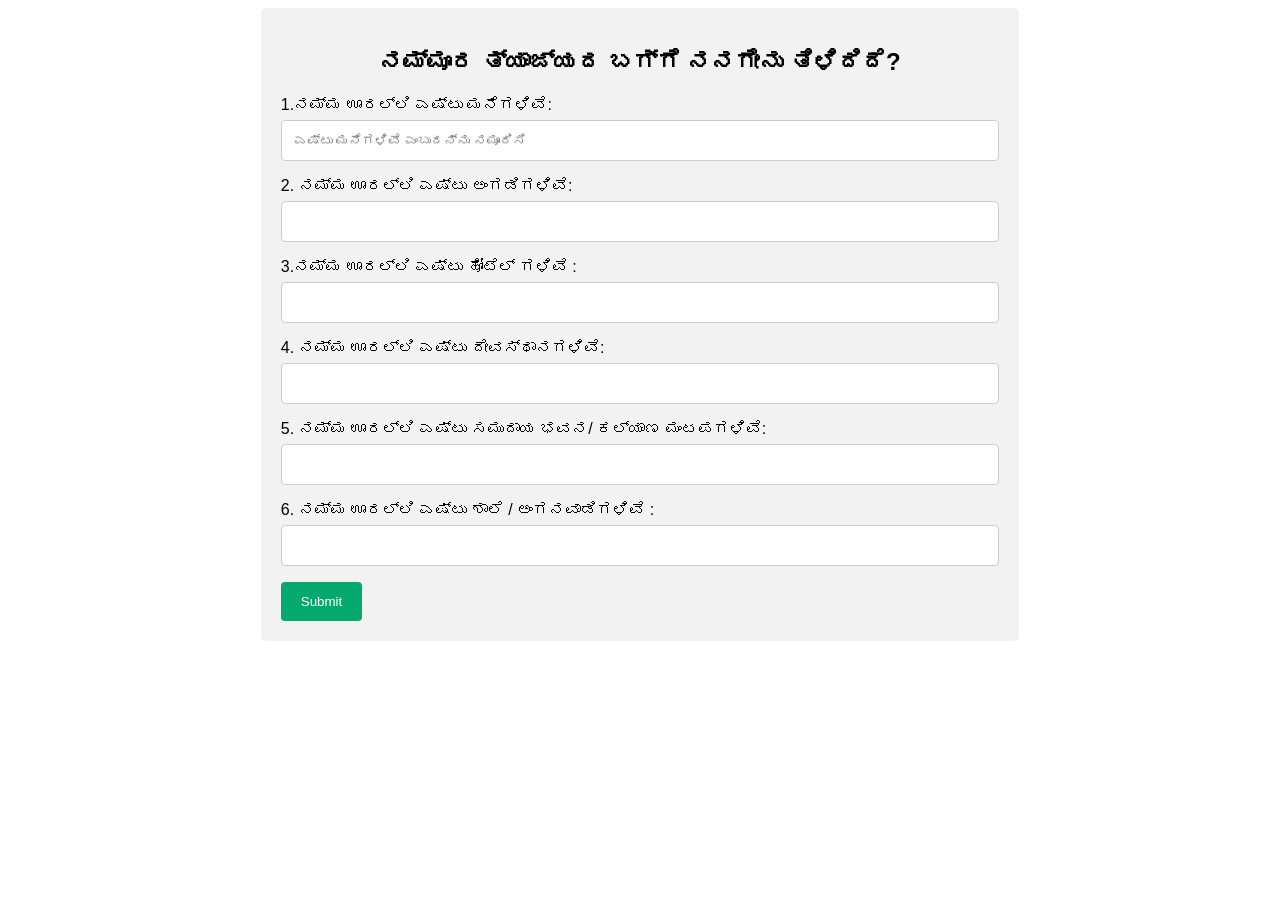
==== index.html @ 6a38c1a9 "commited" ====
<!DOCTYPE html>
<html lang="en">
<head>
    <meta charset="UTF-8">
    <meta http-equiv="X-UA-Compatible" content="IE=edge">
    <meta name="viewport" content="width=device-width, initial-scale=1.0">
    <title>Document</title>
 
    <!--<script src="script.js"></script> -->
    <link rel="stylesheet" href="ex.css">

<!-- calculation -->
<script>
        function validateForm() {
            event.preventDefault();
          var q1 = document.forms["myForm"]["q1"].value;
          var q2 = document.forms["myForm"]["q2"].value;
          var q3 = document.forms["myForm"]["q3"].value;
          var q4 = document.forms["myForm"]["q4"].value;
          var q5 = document.forms["myForm"]["q5"].value;
          var q6 = document.forms["myForm"]["q6"].value;
          if (isNaN(q1))  
          {
            alert("Enter only number");
            return false;
          } 
         if (isNaN(q2)) 
          {
            alert("Enter only number");
            return false;
          } 
          if (isNaN(q3)) 
          {
            alert("Enter only number");
            return false;
          } 
          if (isNaN(q4)) 
          {
            alert("Enter only number");
            return false;
          } 
          if (isNaN(q5)) 
          {
            alert("Enter only number");
            return false;
          } 
          if (isNaN(q6)) 
          {
            alert("Enter only number");
            return false;

          } 
          else
          {
            var total = (q1 * 0.5) + (q2 * 0.5) + (q3 * 0.5) + (q4 * 0.5) + (q5 * 0.5) +(q6 * 0.5);

            document.getElementById("label").innerHTML= "ನಿಮ್ಮ ಗ್ರಾಮದಲ್ಲಿ ತಿಂಗಳಿಗೆ ಸರಾಸರಿಯಾಗಿ ಉತ್ಪಾದನೆಯಾಗುವ ತ್ಯಾಜ್ಯ  " + total  + " KG";
          }

        }
        </script>
</head>
<body>

  <div class="container">
    <center><h2>ನಮ್ಮೂರ ತ್ಯಾಜ್ಯದ ಬಗ್ಗೆ ನನಗೇನು ತಿಳಿದಿದೆ?</h2> </center> 
    <form name="myForm" action="#" onsubmit="validateForm()" method="post">
      <label for="fname">1.ನಮ್ಮ ಊರಲ್ಲಿ ಎಷ್ಟು ಮನೆಗಳಿವೆ:</label>
      <input type="text" id="q1" name="q1" placeholder="ಎಷ್ಟು ಮನೆಗಳಿವೆ ಎಂಬುದನ್ನು ನಮೂದಿಸಿ" required>
  
      <label for="lname"> 2. ನಮ್ಮ ಊರಲ್ಲಿ ಎಷ್ಟು ಅಂಗಡಿಗಳಿವೆ: </label>
      <input type="text" id="q2" name="q2" required >

      <label for="lname"> 3.ನಮ್ಮ ಊರಲ್ಲಿ ಎಷ್ಟು ಹೋಟೆಲ್‌ ಗಳಿವೆ : </label>
      <input type="text" id="q3" name="q3" required>
      <label for="lname"> 4. ನಮ್ಮ ಊರಲ್ಲಿ ಎಷ್ಟು ದೇವಸ್ಥಾನಗಳಿವೆ:</label>
      <input type="text" id="q4"name="q4" required >
  
      <label for="lname">  5. ನಮ್ಮ ಊರಲ್ಲಿ ಎಷ್ಟು ಸಮುದಾಯ ಭವನ/ ಕಲ್ಯಾಣ ಮಂಟಪಗಳಿವೆ: </label>
      <input type="text" id="q5" name="q5" required>
      <label for="lname"> 6. ನಮ್ಮ ಊರಲ್ಲಿ ಎಷ್ಟು ಶಾಲೆ / ಅಂಗನವಾಡಿಗಳಿವೆ :</label>
      <input type="text" id="q6" name="q6" required >
  
      <input type="submit" value="Submit">
    </form>
  </div>
  <div class="lable">
    <label id = "label"></label>
  </div>
  <br>

</form>
</div>
</body>
</html>
---- ex.css ----
body {font-family: Arial, Helvetica, sans-serif;}
* {box-sizing: border-box;}

input[type=text], select, textarea {
  width: 100%;
  padding: 12px;
  border: 1px solid #ccc;
  border-radius: 4px;
  box-sizing: border-box;
  margin-top: 6px;
  margin-bottom: 16px;
  resize: vertical;
}

input[type=submit] {
  background-color: #04AA6D;
  color: white;
  padding: 12px 20px;
  border: none;
  border-radius: 4px;
  cursor: pointer;
}

input[type=submit]:hover {
  background-color: #45a049;
}

.container {
  border-radius: 5px;
  background-color: #f2f2f2;
  padding: 20px;
  margin: auto;
  width: 60%;
}
.button {
    background-color: #2d8ce6;
    border: none;
    color: white;
    padding: 15px 32px;
    text-align: center;
    text-decoration: none;
    display: inline-block;
    font-size: 16px;
    margin: 4px 2px;
    cursor: pointer;
  }
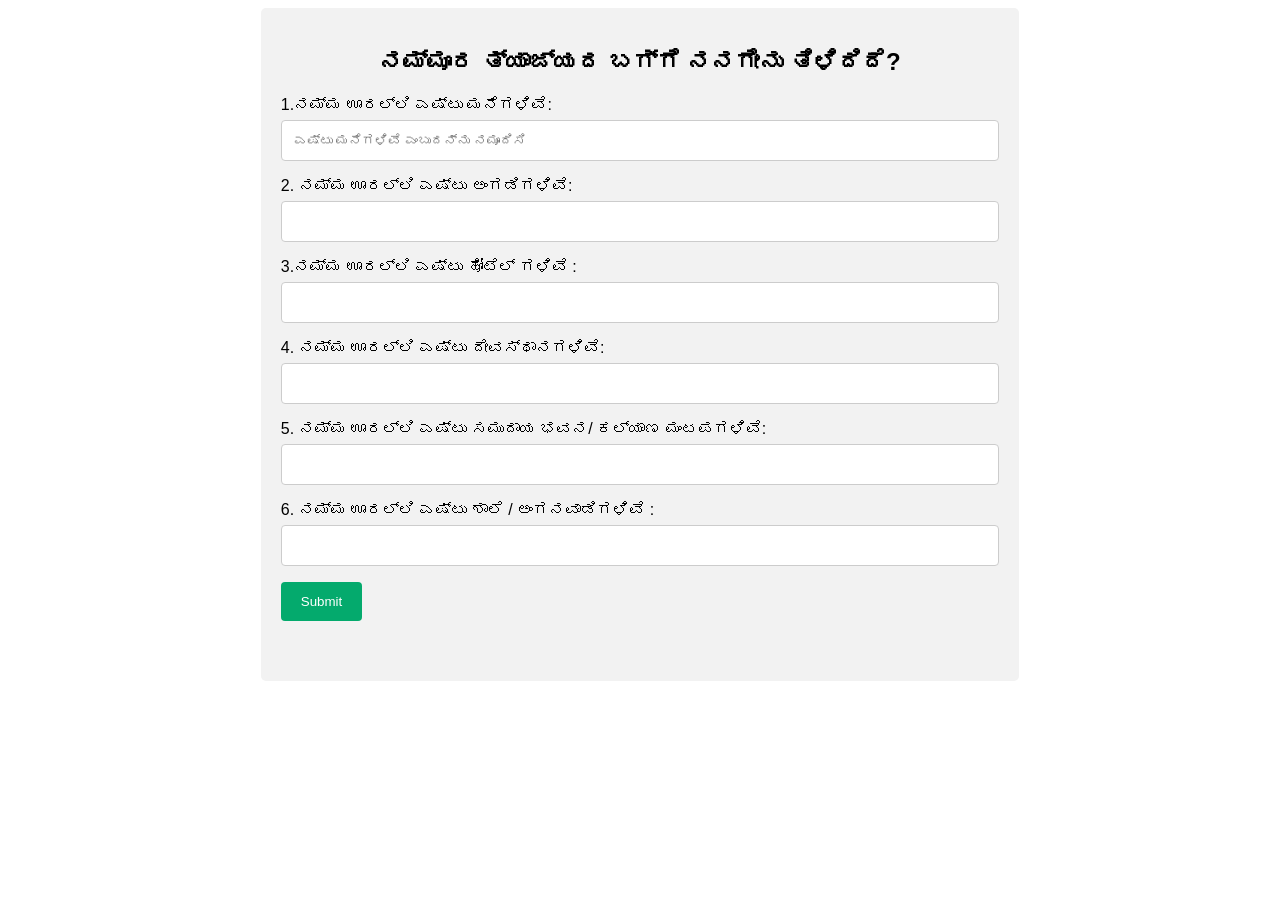
==== commit 54af9f97: "commited" ====
--- a/index.html
+++ b/index.html
@@ -83,13 +83,10 @@
   
       <input type="submit" value="Submit">
     </form>
+    <div class="display">
+    <label id = "label"></label>
+    </div>
   </div>
-  <div class="lable">
-    <label id = "label"></label>
-  </div>
-  <br>
 
-</form>
-</div>
 </body>
 </html>
--- a/ex.css
+++ b/ex.css
@@ -23,6 +23,8 @@
 
 input[type=submit]:hover {
   background-color: #45a049;
+  margin-left: auto;
+  margin-right: auto;
 }
 
 .container {
@@ -32,15 +34,11 @@
   margin: auto;
   width: 60%;
 }
-.button {
-    background-color: #2d8ce6;
-    border: none;
-    color: white;
-    padding: 15px 32px;
-    text-align: center;
-    text-decoration: none;
-    display: inline-block;
-    font-size: 16px;
-    margin: 4px 2px;
-    cursor: pointer;
-  }+.display {
+  padding: 20px;
+  font-weight: bold;
+  font-size: large;
+  margin: auto;
+  width: 80%;
+  color: red;
+}
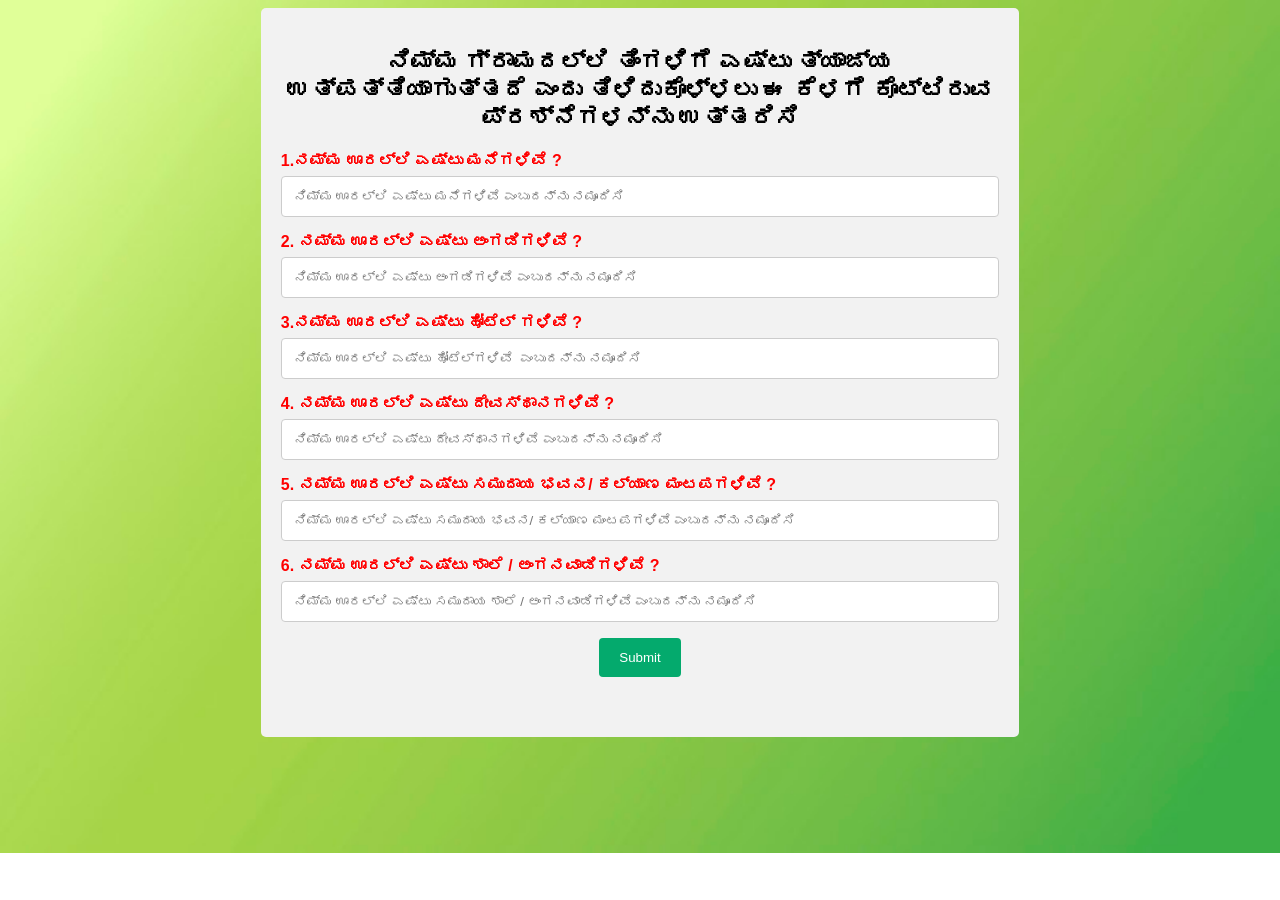
==== commit 06b047a4: "commited" ====
--- a/index.html
+++ b/index.html
@@ -63,25 +63,27 @@
 <body>
 
   <div class="container">
-    <center><h2>ನಮ್ಮೂರ ತ್ಯಾಜ್ಯದ ಬಗ್ಗೆ ನನಗೇನು ತಿಳಿದಿದೆ?</h2> </center> 
+    <center><h2>ನಿಮ್ಮ ಗ್ರಾಮದಲ್ಲಿ ತಿಂಗಳಿಗೆ ಎಷ್ಟು ತ್ಯಾಜ್ಯ ಉತ್ಪತ್ತಿಯಾಗುತ್ತದೆ ಎಂದು ತಿಳಿದುಕೊಳ್ಳಲು ಈ ಕೆಳಗೆ ಕೊಟ್ಟಿರುವ ಪ್ರಶ್ನೆಗಳನ್ನು ಉತ್ತರಿಸಿ </h2> </center> 
     <form name="myForm" action="#" onsubmit="validateForm()" method="post">
-      <label for="fname">1.ನಮ್ಮ ಊರಲ್ಲಿ ಎಷ್ಟು ಮನೆಗಳಿವೆ:</label>
-      <input type="text" id="q1" name="q1" placeholder="ಎಷ್ಟು ಮನೆಗಳಿವೆ ಎಂಬುದನ್ನು ನಮೂದಿಸಿ" required>
+      <label for="fname">1.ನಮ್ಮ ಊರಲ್ಲಿ ಎಷ್ಟು ಮನೆಗಳಿವೆ ?</label>
+      <input type="text" id="q1" name="q1" placeholder="ನಿಮ್ಮ ಊರಲ್ಲಿ ಎಷ್ಟು ಮನೆಗಳಿವೆ ಎಂಬುದನ್ನು ನಮೂದಿಸಿ" required>
   
-      <label for="lname"> 2. ನಮ್ಮ ಊರಲ್ಲಿ ಎಷ್ಟು ಅಂಗಡಿಗಳಿವೆ: </label>
-      <input type="text" id="q2" name="q2" required >
+      <label for="lname"> 2. ನಮ್ಮ ಊರಲ್ಲಿ ಎಷ್ಟು ಅಂಗಡಿಗಳಿವೆ ?</label>
+      <input type="text" id="q2" name="q2" placeholder="ನಿಮ್ಮ ಊರಲ್ಲಿ ಎಷ್ಟು ಅಂಗಡಿಗಳಿವೆ ಎಂಬುದನ್ನು ನಮೂದಿಸಿ" required >
 
-      <label for="lname"> 3.ನಮ್ಮ ಊರಲ್ಲಿ ಎಷ್ಟು ಹೋಟೆಲ್‌ ಗಳಿವೆ : </label>
-      <input type="text" id="q3" name="q3" required>
-      <label for="lname"> 4. ನಮ್ಮ ಊರಲ್ಲಿ ಎಷ್ಟು ದೇವಸ್ಥಾನಗಳಿವೆ:</label>
-      <input type="text" id="q4"name="q4" required >
+      <label for="lname"> 3.ನಮ್ಮ ಊರಲ್ಲಿ ಎಷ್ಟು ಹೋಟೆಲ್‌ ಗಳಿವೆ ?</label>
+      <input type="text" id="q3" name="q3"placeholder="ನಿಮ್ಮ ಊರಲ್ಲಿ ಎಷ್ಟು ಹೋಟೆಲ್‌ಗಳಿವೆ  ಎಂಬುದನ್ನು ನಮೂದಿಸಿ" required>
+      <label for="lname"> 4. ನಮ್ಮ ಊರಲ್ಲಿ ಎಷ್ಟು ದೇವಸ್ಥಾನಗಳಿವೆ ?</label>
+      <input type="text" id="q4"name="q4" placeholder="ನಿಮ್ಮ ಊರಲ್ಲಿ ಎಷ್ಟು ದೇವಸ್ಥಾನಗಳಿವೆ ಎಂಬುದನ್ನು ನಮೂದಿಸಿ" required >
   
-      <label for="lname">  5. ನಮ್ಮ ಊರಲ್ಲಿ ಎಷ್ಟು ಸಮುದಾಯ ಭವನ/ ಕಲ್ಯಾಣ ಮಂಟಪಗಳಿವೆ: </label>
-      <input type="text" id="q5" name="q5" required>
-      <label for="lname"> 6. ನಮ್ಮ ಊರಲ್ಲಿ ಎಷ್ಟು ಶಾಲೆ / ಅಂಗನವಾಡಿಗಳಿವೆ :</label>
-      <input type="text" id="q6" name="q6" required >
-  
-      <input type="submit" value="Submit">
+      <label for="lname">  5. ನಮ್ಮ ಊರಲ್ಲಿ ಎಷ್ಟು ಸಮುದಾಯ ಭವನ/ ಕಲ್ಯಾಣ ಮಂಟಪಗಳಿವೆ ?</label>
+      <input type="text" id="q5" name="q5" placeholder="ನಿಮ್ಮ ಊರಲ್ಲಿ ಎಷ್ಟು ಸಮುದಾಯ ಭವನ/ ಕಲ್ಯಾಣ ಮಂಟಪಗಳಿವೆ ಎಂಬುದನ್ನು ನಮೂದಿಸಿ"  required>
+      <label for="lname"> 6. ನಮ್ಮ ಊರಲ್ಲಿ ಎಷ್ಟು ಶಾಲೆ / ಅಂಗನವಾಡಿಗಳಿವೆ ?</label>
+      <input type="text" id="q6" name="q6" placeholder="ನಿಮ್ಮ ಊರಲ್ಲಿ ಎಷ್ಟು ಸಮುದಾಯ ಶಾಲೆ / ಅಂಗನವಾಡಿಗಳಿವೆ ಎಂಬುದನ್ನು ನಮೂದಿಸಿ" required >
+  <div class="center_item">
+    <input type="submit" value="Submit">
+  </div>
+      
     </form>
     <div class="display">
     <label id = "label"></label>
--- a/ex.css
+++ b/ex.css
@@ -1,4 +1,9 @@
-body {font-family: Arial, Helvetica, sans-serif;}
+body {font-family: Arial, Helvetica, sans-serif;
+
+background-image: url("./images/bb.jpg");
+background-size: cover;
+background-repeat: no-repeat;
+}
 * {box-sizing: border-box;}
 
 input[type=text], select, textarea {
@@ -41,4 +46,16 @@
   margin: auto;
   width: 80%;
   color: red;
+}
+
+.center_item{
+  display: flex;
+justify-content: center;
+align-items: center;
+}
+label { 
+  color: red; 
+font-weight: bold;
+font-size: medium;
+
 }
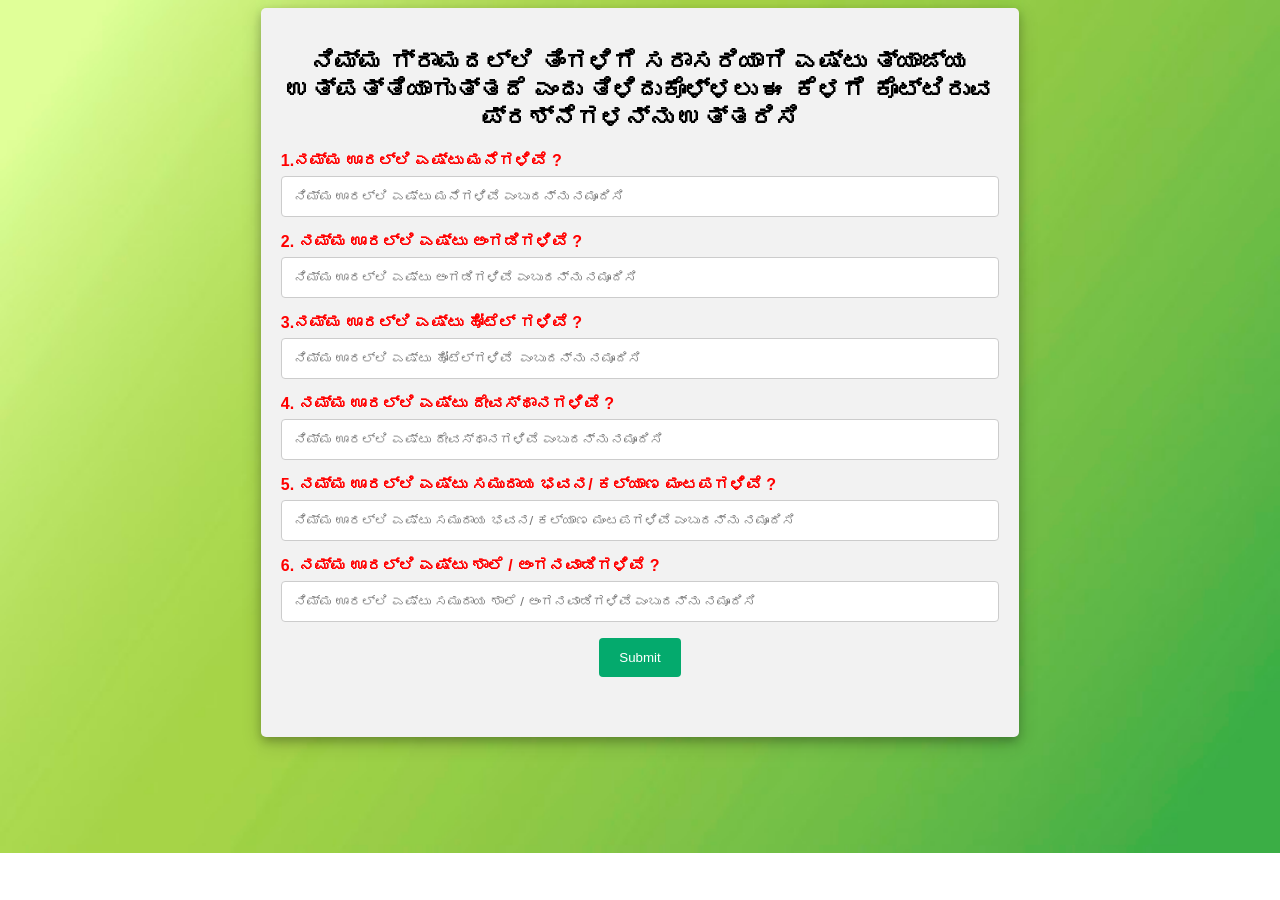
==== commit 32a417ae: "commited" ====
--- a/index.html
+++ b/index.html
@@ -63,7 +63,7 @@
 <body>
 
   <div class="container">
-    <center><h2>ನಿಮ್ಮ ಗ್ರಾಮದಲ್ಲಿ ತಿಂಗಳಿಗೆ ಎಷ್ಟು ತ್ಯಾಜ್ಯ ಉತ್ಪತ್ತಿಯಾಗುತ್ತದೆ ಎಂದು ತಿಳಿದುಕೊಳ್ಳಲು ಈ ಕೆಳಗೆ ಕೊಟ್ಟಿರುವ ಪ್ರಶ್ನೆಗಳನ್ನು ಉತ್ತರಿಸಿ </h2> </center> 
+    <center><h2>ನಿಮ್ಮ ಗ್ರಾಮದಲ್ಲಿ ತಿಂಗಳಿಗೆ ಸರಾಸರಿಯಾಗಿ ಎಷ್ಟು ತ್ಯಾಜ್ಯ ಉತ್ಪತ್ತಿಯಾಗುತ್ತದೆ ಎಂದು ತಿಳಿದುಕೊಳ್ಳಲು ಈ ಕೆಳಗೆ ಕೊಟ್ಟಿರುವ ಪ್ರಶ್ನೆಗಳನ್ನು ಉತ್ತರಿಸಿ </h2> </center> 
     <form name="myForm" action="#" onsubmit="validateForm()" method="post">
       <label for="fname">1.ನಮ್ಮ ಊರಲ್ಲಿ ಎಷ್ಟು ಮನೆಗಳಿವೆ ?</label>
       <input type="text" id="q1" name="q1" placeholder="ನಿಮ್ಮ ಊರಲ್ಲಿ ಎಷ್ಟು ಮನೆಗಳಿವೆ ಎಂಬುದನ್ನು ನಮೂದಿಸಿ" required>
--- a/ex.css
+++ b/ex.css
@@ -38,6 +38,7 @@
   padding: 20px;
   margin: auto;
   width: 60%;
+  box-shadow: 0 4px 8px 0 rgba(0, 0, 0, 0.2), 0 6px 20px 0 rgba(0, 0, 0, 0.19);
 }
 .display {
   padding: 20px;
@@ -52,6 +53,7 @@
   display: flex;
 justify-content: center;
 align-items: center;
+
 }
 label { 
   color: red; 
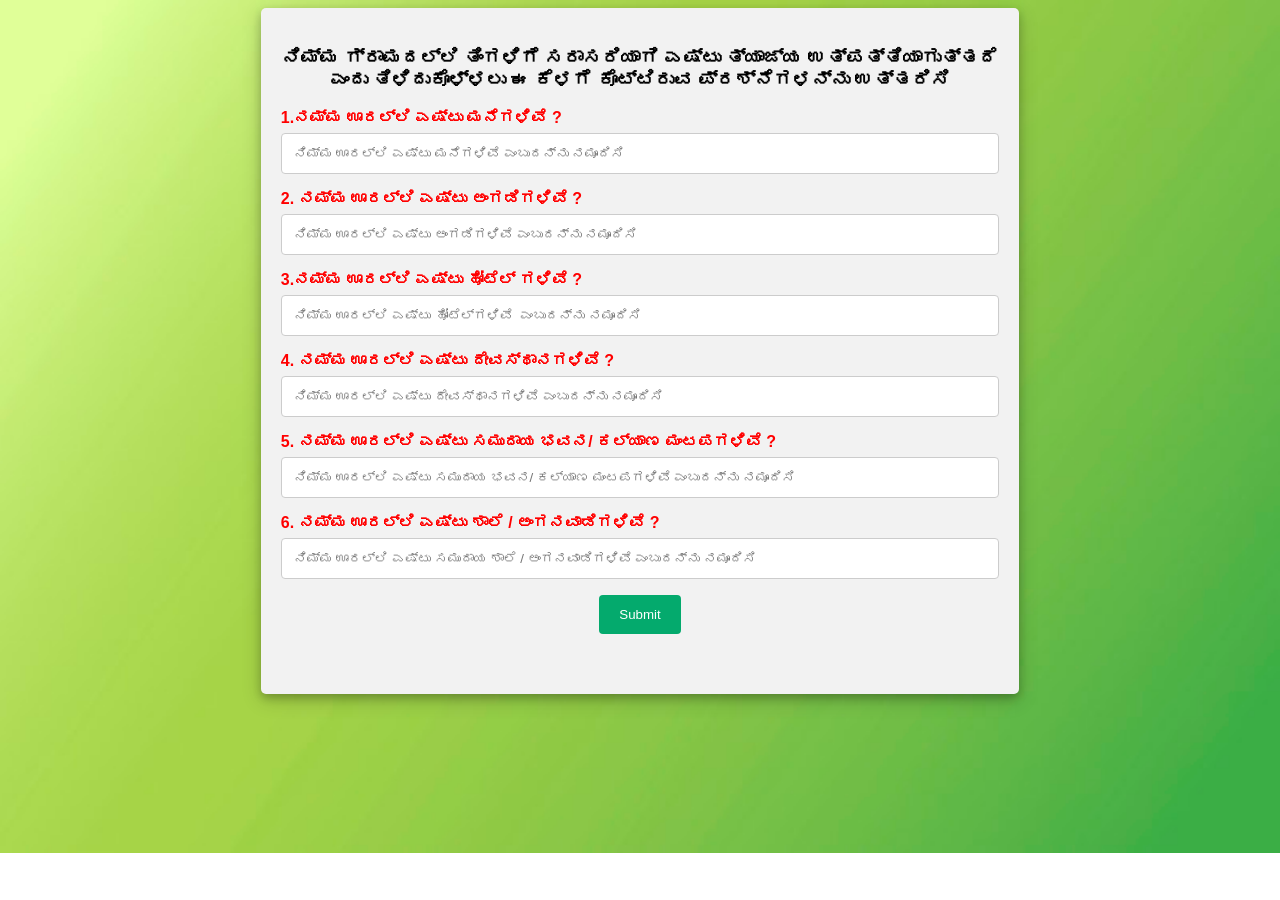
==== commit 114e6599: "commited" ====
--- a/index.html
+++ b/index.html
@@ -63,7 +63,7 @@
 <body>
 
   <div class="container">
-    <center><h2>ನಿಮ್ಮ ಗ್ರಾಮದಲ್ಲಿ ತಿಂಗಳಿಗೆ ಸರಾಸರಿಯಾಗಿ ಎಷ್ಟು ತ್ಯಾಜ್ಯ ಉತ್ಪತ್ತಿಯಾಗುತ್ತದೆ ಎಂದು ತಿಳಿದುಕೊಳ್ಳಲು ಈ ಕೆಳಗೆ ಕೊಟ್ಟಿರುವ ಪ್ರಶ್ನೆಗಳನ್ನು ಉತ್ತರಿಸಿ </h2> </center> 
+    <center><h3>ನಿಮ್ಮ ಗ್ರಾಮದಲ್ಲಿ ತಿಂಗಳಿಗೆ ಸರಾಸರಿಯಾಗಿ ಎಷ್ಟು ತ್ಯಾಜ್ಯ ಉತ್ಪತ್ತಿಯಾಗುತ್ತದೆ ಎಂದು ತಿಳಿದುಕೊಳ್ಳಲು ಈ ಕೆಳಗೆ ಕೊಟ್ಟಿರುವ ಪ್ರಶ್ನೆಗಳನ್ನು ಉತ್ತರಿಸಿ </h3> </center> 
     <form name="myForm" action="#" onsubmit="validateForm()" method="post">
       <label for="fname">1.ನಮ್ಮ ಊರಲ್ಲಿ ಎಷ್ಟು ಮನೆಗಳಿವೆ ?</label>
       <input type="text" id="q1" name="q1" placeholder="ನಿಮ್ಮ ಊರಲ್ಲಿ ಎಷ್ಟು ಮನೆಗಳಿವೆ ಎಂಬುದನ್ನು ನಮೂದಿಸಿ" required>
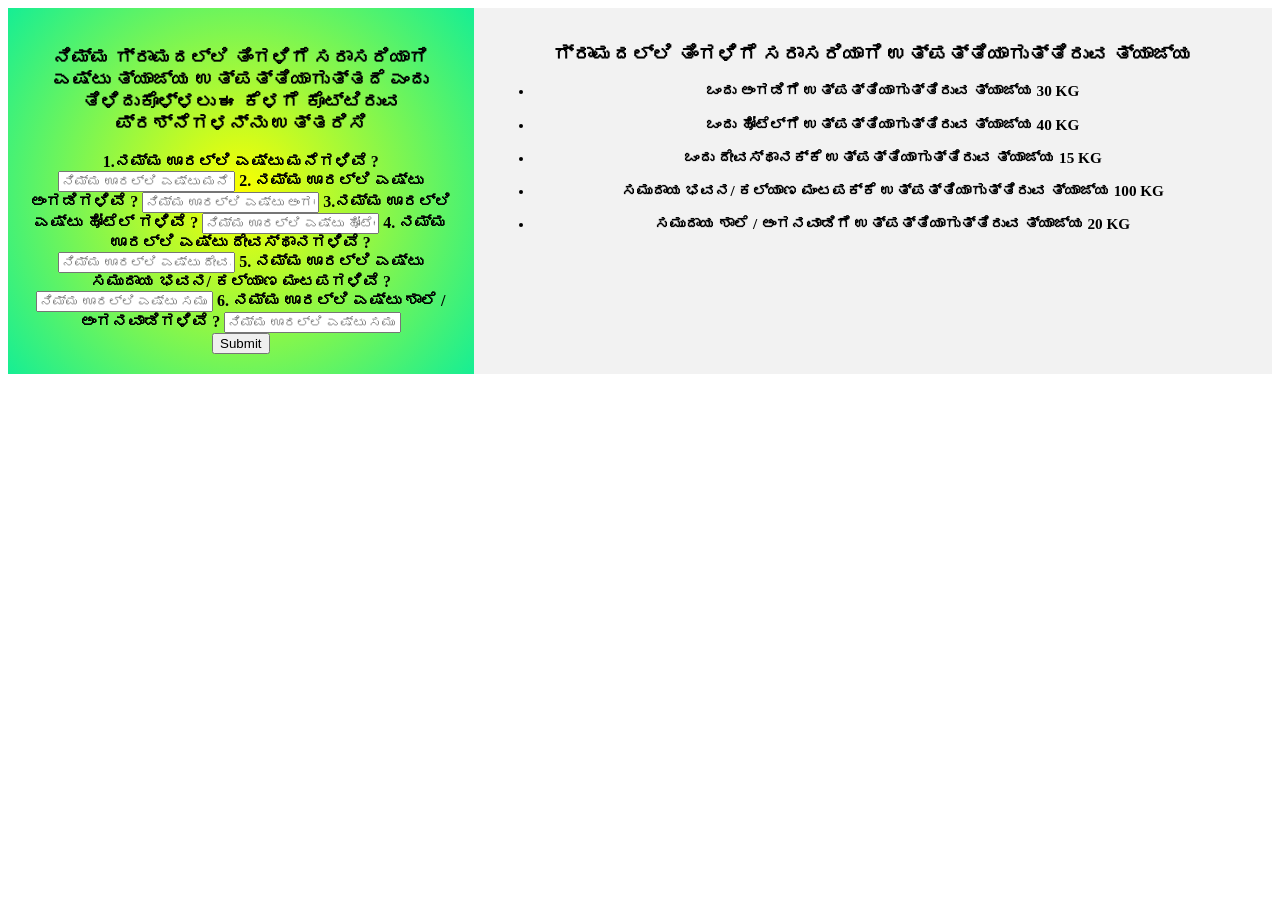
==== commit 0d8e07ca: "comited" ====
--- a/index.html
+++ b/index.html
@@ -1,94 +1,138 @@
 <!DOCTYPE html>
-<html lang="en">
+<html>
+    <link rel="stylesheet" href="grid1.css">
+    <!-- calculation -->
+<script>
+    function validateForm() {
+        event.preventDefault();
+      var q1 = document.forms["myForm"]["q1"].value;
+      var q2 = document.forms["myForm"]["q2"].value;
+      var q3 = document.forms["myForm"]["q3"].value;
+      var q4 = document.forms["myForm"]["q4"].value;
+      var q5 = document.forms["myForm"]["q5"].value;
+      var q6 = document.forms["myForm"]["q6"].value;
+      if (isNaN(q1))  
+      {
+        alert("Enter only number");
+        return false;
+      } 
+     if (isNaN(q2)) 
+      {
+        alert("Enter only number");
+        return false;
+      } 
+      if (isNaN(q3)) 
+      {
+        alert("Enter only number");
+        return false;
+      } 
+      if (isNaN(q4)) 
+      {
+        alert("Enter only number");
+        return false;
+      } 
+      if (isNaN(q5)) 
+      {
+        alert("Enter only number");
+        return false;
+      } 
+      if (isNaN(q6)) 
+      {
+        alert("Enter only number");
+        return false;
+
+      } 
+      else
+      {
+        var total = (q1 * 10) + (q2 * 30) + (q3 * 40) + (q4 * 15) + (q5 * 100) +(q6 * 20);
+
+        document.getElementById("label").innerHTML= "ನಿಮ್ಮ ಗ್ರಾಮದಲ್ಲಿ ತಿಂಗಳಿಗೆ ಅಂದಾಜು ಉತ್ಪಾದನೆಯಾಗುವ ತ್ಯಾಜ್ಯ  " + total  + " KG";
+      }
+
+    }
+    </script>
 <head>
-    <meta charset="UTF-8">
-    <meta http-equiv="X-UA-Compatible" content="IE=edge">
-    <meta name="viewport" content="width=device-width, initial-scale=1.0">
-    <title>Document</title>
- 
-    <!--<script src="script.js"></script> -->
-    <link rel="stylesheet" href="ex.css">
+  <style>
+    .container {
+      display: flex;
+     
+    }
+    
+    .column1 {
+      flex: 1;
+      background: radial-gradient(circle, #fbff00, #16ee94);
+      padding: 20px;
+      text-align: center;
+      width: 30%;
+      justify-content: center;
+      align-items: center;
+      font-weight: bold;
+   
+    }
+    .column2 {
+     
+      background-color: #f2f2f2;
+      padding: 20px;
+      text-align: center;
+      width: 60%;
+      font-size: small;
+    }
 
-<!-- calculation -->
-<script>
-        function validateForm() {
-            event.preventDefault();
-          var q1 = document.forms["myForm"]["q1"].value;
-          var q2 = document.forms["myForm"]["q2"].value;
-          var q3 = document.forms["myForm"]["q3"].value;
-          var q4 = document.forms["myForm"]["q4"].value;
-          var q5 = document.forms["myForm"]["q5"].value;
-          var q6 = document.forms["myForm"]["q6"].value;
-          if (isNaN(q1))  
-          {
-            alert("Enter only number");
-            return false;
-          } 
-         if (isNaN(q2)) 
-          {
-            alert("Enter only number");
-            return false;
-          } 
-          if (isNaN(q3)) 
-          {
-            alert("Enter only number");
-            return false;
-          } 
-          if (isNaN(q4)) 
-          {
-            alert("Enter only number");
-            return false;
-          } 
-          if (isNaN(q5)) 
-          {
-            alert("Enter only number");
-            return false;
-          } 
-          if (isNaN(q6)) 
-          {
-            alert("Enter only number");
-            return false;
-
-          } 
-          else
-          {
-            var total = (q1 * 0.5) + (q2 * 0.5) + (q3 * 0.5) + (q4 * 0.5) + (q5 * 0.5) +(q6 * 0.5);
-
-            document.getElementById("label").innerHTML= "ನಿಮ್ಮ ಗ್ರಾಮದಲ್ಲಿ ತಿಂಗಳಿಗೆ ಸರಾಸರಿಯಾಗಿ ಉತ್ಪಾದನೆಯಾಗುವ ತ್ಯಾಜ್ಯ  " + total  + " KG";
-          }
-
-        }
-        </script>
+  </style>
 </head>
 <body>
+  <div class="container">
+    <div class="column1">
+        <center><h3>ನಿಮ್ಮ ಗ್ರಾಮದಲ್ಲಿ ತಿಂಗಳಿಗೆ ಸರಾಸರಿಯಾಗಿ ಎಷ್ಟು ತ್ಯಾಜ್ಯ ಉತ್ಪತ್ತಿಯಾಗುತ್ತದೆ ಎಂದು ತಿಳಿದುಕೊಳ್ಳಲು ಈ ಕೆಳಗೆ ಕೊಟ್ಟಿರುವ ಪ್ರಶ್ನೆಗಳನ್ನು ಉತ್ತರಿಸಿ </h3> </center> 
+        <form name="myForm" action="#" onsubmit="validateForm()" method="post">
+          <label for="fname">1.ನಮ್ಮ ಊರಲ್ಲಿ ಎಷ್ಟು ಮನೆಗಳಿವೆ ?</label>
+          <input type="text" id="q1" name="q1" placeholder="ನಿಮ್ಮ ಊರಲ್ಲಿ ಎಷ್ಟು ಮನೆಗಳಿವೆ ಎಂಬುದನ್ನು ನಮೂದಿಸಿ" required>
+      
+          <label for="lname"> 2. ನಮ್ಮ ಊರಲ್ಲಿ ಎಷ್ಟು ಅಂಗಡಿಗಳಿವೆ ?</label>
+          <input type="text" id="q2" name="q2" placeholder="ನಿಮ್ಮ ಊರಲ್ಲಿ ಎಷ್ಟು ಅಂಗಡಿಗಳಿವೆ ಎಂಬುದನ್ನು ನಮೂದಿಸಿ" required >
+    
+          <label for="lname"> 3.ನಮ್ಮ ಊರಲ್ಲಿ ಎಷ್ಟು ಹೋಟೆಲ್‌ ಗಳಿವೆ ?</label>
+          <input type="text" id="q3" name="q3"placeholder="ನಿಮ್ಮ ಊರಲ್ಲಿ ಎಷ್ಟು ಹೋಟೆಲ್‌ಗಳಿವೆ  ಎಂಬುದನ್ನು ನಮೂದಿಸಿ" required>
+          <label for="lname"> 4. ನಮ್ಮ ಊರಲ್ಲಿ ಎಷ್ಟು ದೇವಸ್ಥಾನಗಳಿವೆ ?</label>
+          <input type="text" id="q4"name="q4" placeholder="ನಿಮ್ಮ ಊರಲ್ಲಿ ಎಷ್ಟು ದೇವಸ್ಥಾನಗಳಿವೆ ಎಂಬುದನ್ನು ನಮೂದಿಸಿ" required >
+      
+          <label for="lname">  5. ನಮ್ಮ ಊರಲ್ಲಿ ಎಷ್ಟು ಸಮುದಾಯ ಭವನ/ ಕಲ್ಯಾಣ ಮಂಟಪಗಳಿವೆ ?</label>
+          <input type="text" id="q5" name="q5" placeholder="ನಿಮ್ಮ ಊರಲ್ಲಿ ಎಷ್ಟು ಸಮುದಾಯ ಭವನ/ ಕಲ್ಯಾಣ ಮಂಟಪಗಳಿವೆ ಎಂಬುದನ್ನು ನಮೂದಿಸಿ"  required>
+          <label for="lname"> 6. ನಮ್ಮ ಊರಲ್ಲಿ ಎಷ್ಟು ಶಾಲೆ / ಅಂಗನವಾಡಿಗಳಿವೆ ?</label>
+          <input type="text" id="q6" name="q6" placeholder="ನಿಮ್ಮ ಊರಲ್ಲಿ ಎಷ್ಟು ಸಮುದಾಯ ಶಾಲೆ / ಅಂಗನವಾಡಿಗಳಿವೆ ಎಂಬುದನ್ನು ನಮೂದಿಸಿ" required >
+      <div class="center_item">
+        <input type="submit" value="Submit">
+      </div>
+          
+        </form>
+        <div class="display">
+        <label id = "label"></label>
+        </div>
+    </div>
+    <div class="column2">
+        <center><h2>ಗ್ರಾಮದಲ್ಲಿ ತಿಂಗಳಿಗೆ ಸರಾಸರಿಯಾಗಿ ಉತ್ಪತ್ತಿಯಾಗುತ್ತಿರುವ ತ್ಯಾಜ್ಯ </h2> </center> 
+        <ul>
+           
+          <li>
+            <h3>ಒಂದು ಅಂಗಡಿಗೆ ಉತ್ಪತ್ತಿಯಾಗುತ್ತಿರುವ ತ್ಯಾಜ್ಯ 30 KG </h3>
+          </li>  
+          <li>
+            <h3>ಒಂದು ಹೋಟೆಲ್‌ಗೆ ಉತ್ಪತ್ತಿಯಾಗುತ್ತಿರುವ ತ್ಯಾಜ್ಯ 40 KG </h3>
+          </li>  
+          <li>
+            <h3>ಒಂದು ದೇವಸ್ಥಾನಕ್ಕೆ ಉತ್ಪತ್ತಿಯಾಗುತ್ತಿರುವ ತ್ಯಾಜ್ಯ 15 KG </h3>
+          </li>  
+          <li>
+            <h3>ಸಮುದಾಯ ಭವನ/ ಕಲ್ಯಾಣ ಮಂಟಪಕ್ಕೆ ಉತ್ಪತ್ತಿಯಾಗುತ್ತಿರುವ ತ್ಯಾಜ್ಯ 100 KG </h3>
+          </li> 
+          <li>
+            <h3>ಸಮುದಾಯ ಶಾಲೆ / ಅಂಗನವಾಡಿಗೆ ಉತ್ಪತ್ತಿಯಾಗುತ್ತಿರುವ ತ್ಯಾಜ್ಯ 20 KG </h3>
+          </li> 
+        
+        </ul>
 
-  <div class="container">
-    <center><h3>ನಿಮ್ಮ ಗ್ರಾಮದಲ್ಲಿ ತಿಂಗಳಿಗೆ ಸರಾಸರಿಯಾಗಿ ಎಷ್ಟು ತ್ಯಾಜ್ಯ ಉತ್ಪತ್ತಿಯಾಗುತ್ತದೆ ಎಂದು ತಿಳಿದುಕೊಳ್ಳಲು ಈ ಕೆಳಗೆ ಕೊಟ್ಟಿರುವ ಪ್ರಶ್ನೆಗಳನ್ನು ಉತ್ತರಿಸಿ </h3> </center> 
-    <form name="myForm" action="#" onsubmit="validateForm()" method="post">
-      <label for="fname">1.ನಮ್ಮ ಊರಲ್ಲಿ ಎಷ್ಟು ಮನೆಗಳಿವೆ ?</label>
-      <input type="text" id="q1" name="q1" placeholder="ನಿಮ್ಮ ಊರಲ್ಲಿ ಎಷ್ಟು ಮನೆಗಳಿವೆ ಎಂಬುದನ್ನು ನಮೂದಿಸಿ" required>
-  
-      <label for="lname"> 2. ನಮ್ಮ ಊರಲ್ಲಿ ಎಷ್ಟು ಅಂಗಡಿಗಳಿವೆ ?</label>
-      <input type="text" id="q2" name="q2" placeholder="ನಿಮ್ಮ ಊರಲ್ಲಿ ಎಷ್ಟು ಅಂಗಡಿಗಳಿವೆ ಎಂಬುದನ್ನು ನಮೂದಿಸಿ" required >
-
-      <label for="lname"> 3.ನಮ್ಮ ಊರಲ್ಲಿ ಎಷ್ಟು ಹೋಟೆಲ್‌ ಗಳಿವೆ ?</label>
-      <input type="text" id="q3" name="q3"placeholder="ನಿಮ್ಮ ಊರಲ್ಲಿ ಎಷ್ಟು ಹೋಟೆಲ್‌ಗಳಿವೆ  ಎಂಬುದನ್ನು ನಮೂದಿಸಿ" required>
-      <label for="lname"> 4. ನಮ್ಮ ಊರಲ್ಲಿ ಎಷ್ಟು ದೇವಸ್ಥಾನಗಳಿವೆ ?</label>
-      <input type="text" id="q4"name="q4" placeholder="ನಿಮ್ಮ ಊರಲ್ಲಿ ಎಷ್ಟು ದೇವಸ್ಥಾನಗಳಿವೆ ಎಂಬುದನ್ನು ನಮೂದಿಸಿ" required >
-  
-      <label for="lname">  5. ನಮ್ಮ ಊರಲ್ಲಿ ಎಷ್ಟು ಸಮುದಾಯ ಭವನ/ ಕಲ್ಯಾಣ ಮಂಟಪಗಳಿವೆ ?</label>
-      <input type="text" id="q5" name="q5" placeholder="ನಿಮ್ಮ ಊರಲ್ಲಿ ಎಷ್ಟು ಸಮುದಾಯ ಭವನ/ ಕಲ್ಯಾಣ ಮಂಟಪಗಳಿವೆ ಎಂಬುದನ್ನು ನಮೂದಿಸಿ"  required>
-      <label for="lname"> 6. ನಮ್ಮ ಊರಲ್ಲಿ ಎಷ್ಟು ಶಾಲೆ / ಅಂಗನವಾಡಿಗಳಿವೆ ?</label>
-      <input type="text" id="q6" name="q6" placeholder="ನಿಮ್ಮ ಊರಲ್ಲಿ ಎಷ್ಟು ಸಮುದಾಯ ಶಾಲೆ / ಅಂಗನವಾಡಿಗಳಿವೆ ಎಂಬುದನ್ನು ನಮೂದಿಸಿ" required >
-  <div class="center_item">
-    <input type="submit" value="Submit">
-  </div>
-      
-    </form>
-    <div class="display">
-    <label id = "label"></label>
+        
     </div>
   </div>
-
 </body>
 </html>
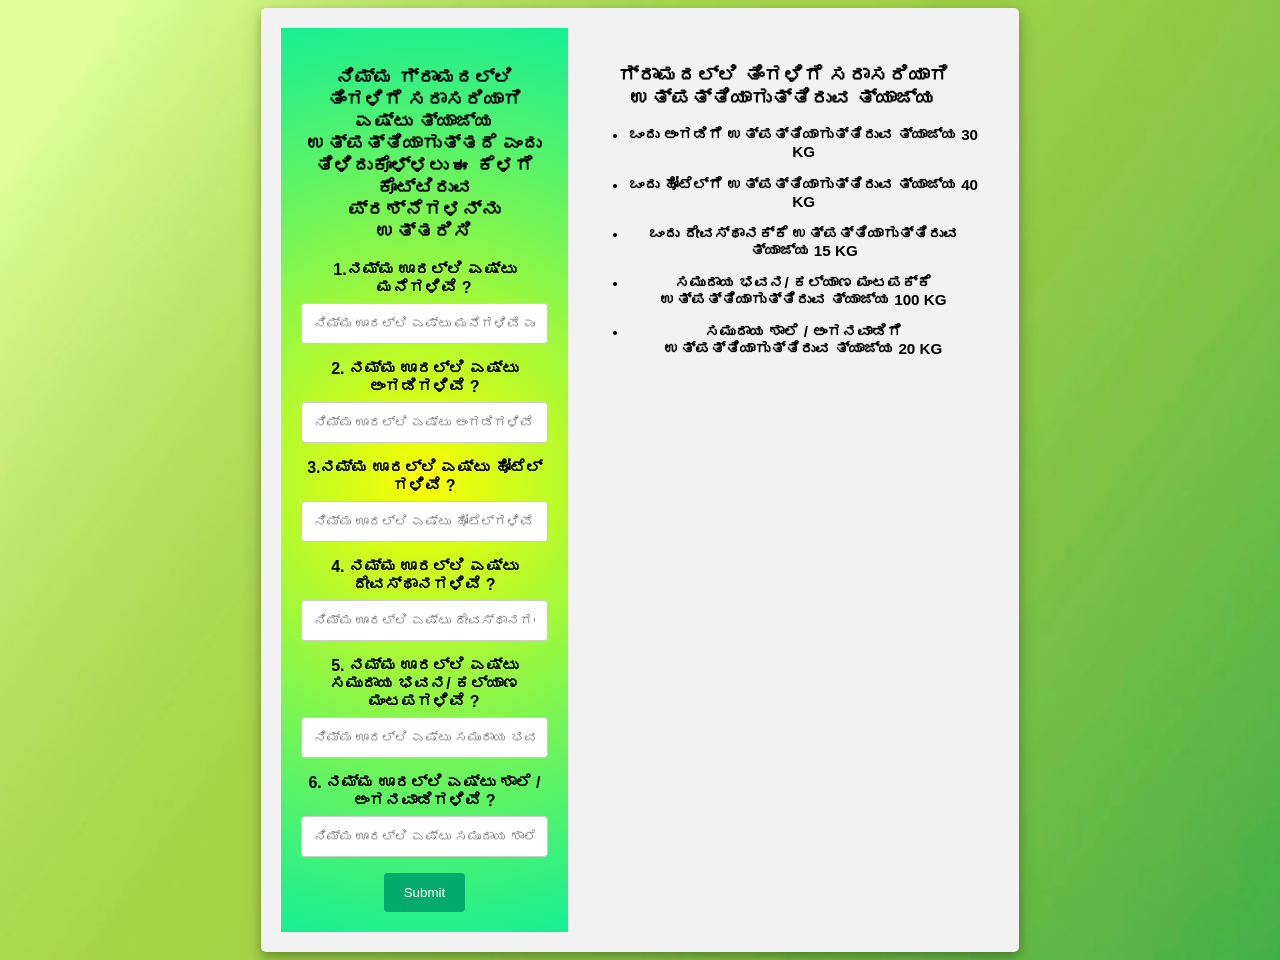
==== commit d42dfe23: "comited" ====
--- a/index.html
+++ b/index.html
@@ -1,6 +1,6 @@
 <!DOCTYPE html>
 <html>
-    <link rel="stylesheet" href="grid1.css">
+    <link rel="stylesheet" href="index.css">
     <!-- calculation -->
 <script>
     function validateForm() {
--- a/index.css
+++ b/index.css
@@ -0,0 +1,50 @@
+body {font-family: Arial, Helvetica, sans-serif;
+
+    background-image: url("./images/bb.jpg");
+    background-size: cover;
+    background-repeat: no-repeat;
+    }
+    * {box-sizing: border-box;}
+    
+    input[type=text], select, textarea {
+      width: 100%;
+      padding: 12px;
+      border: 1px solid #ccc;
+      border-radius: 4px;
+      box-sizing: border-box;
+      margin-top: 6px;
+      margin-bottom: 16px;
+      resize: vertical;
+    }
+    
+    input[type=submit] {
+      background-color: #04AA6D;
+      color: white;
+      padding: 12px 20px;
+      border: none;
+      border-radius: 4px;
+      cursor: pointer;
+    }
+    
+    input[type=submit]:hover {
+      background-color: #45a049;
+      margin-left: auto;
+      margin-right: auto;
+    }
+
+    .center_item{
+        display: flex;
+      justify-content: center;
+      align-items: center;
+    }
+
+    .container {
+        border-radius: 5px;
+        background-color: #f2f2f2;
+        padding: 20px;
+       margin: auto;
+        width: 60%;
+        box-shadow: 0 4px 8px 0 rgba(0, 0, 0, 0.2), 0 6px 20px 0 rgba(0, 0, 0, 0.19);
+      }
+
+    
